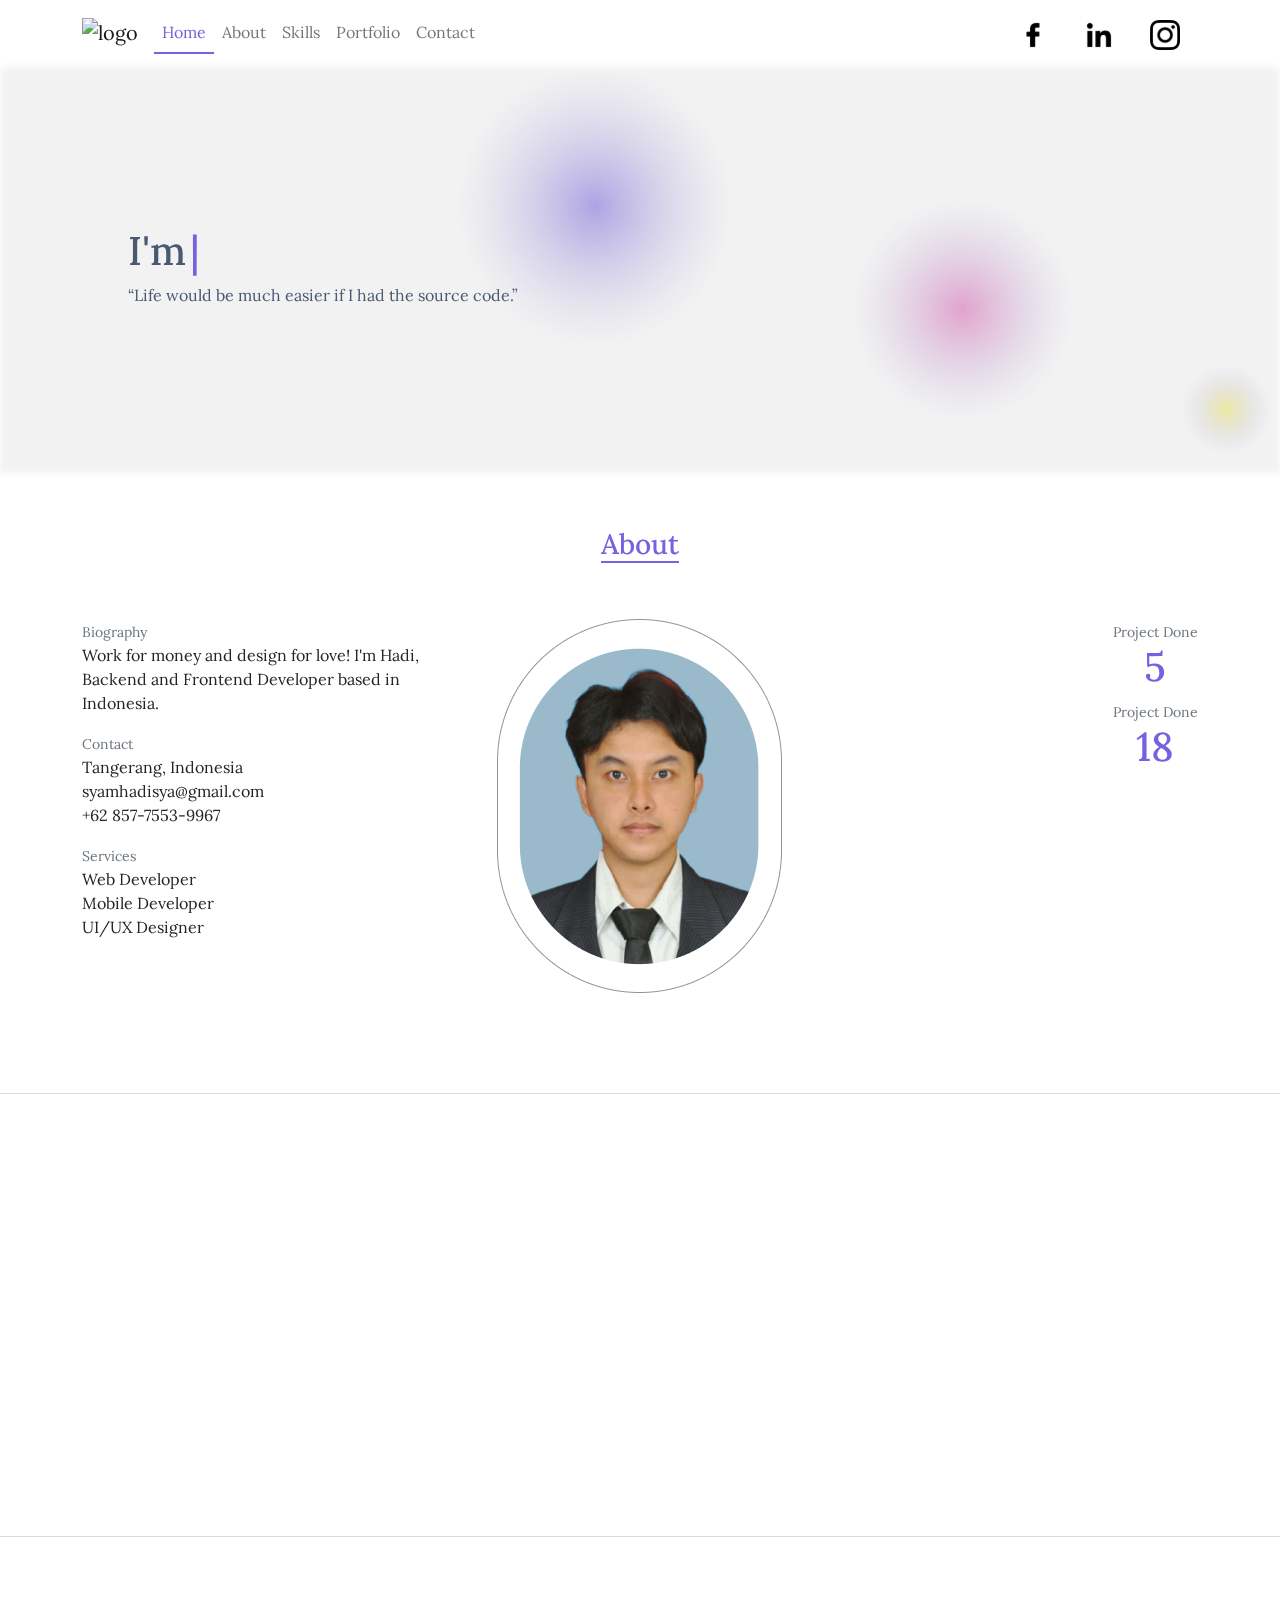
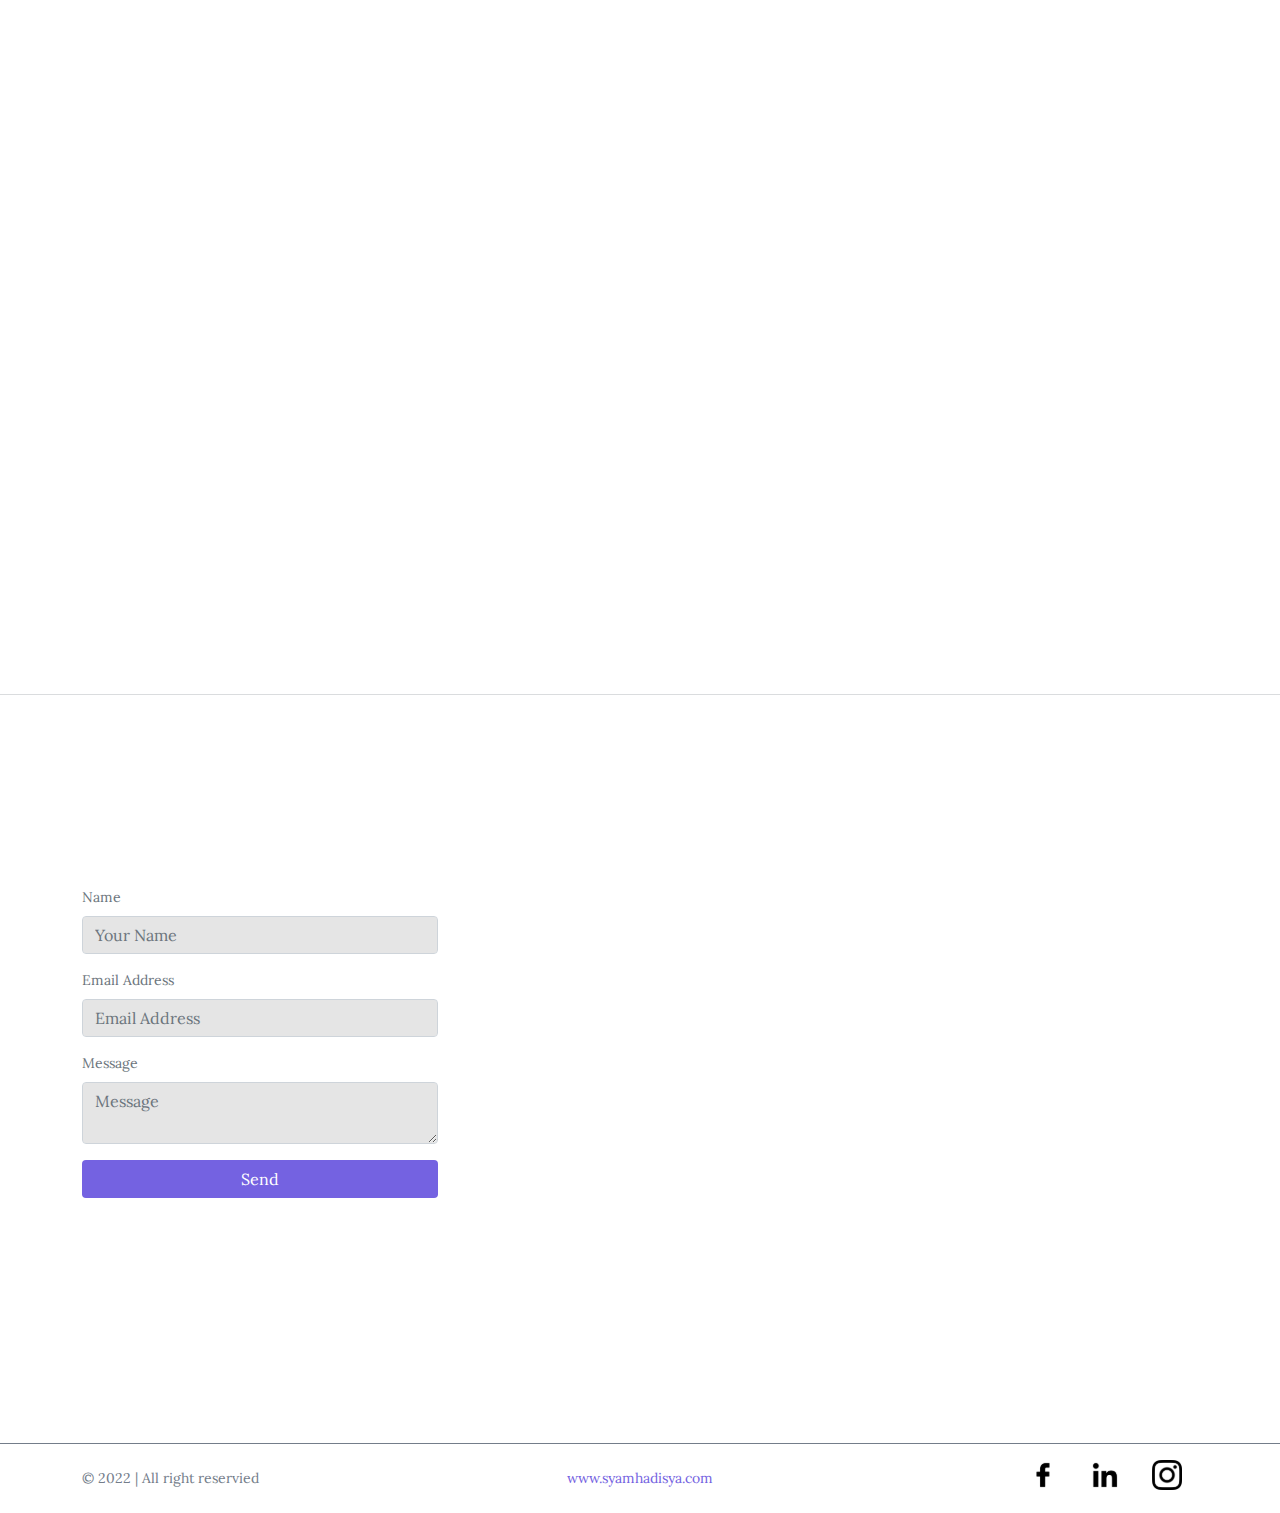
==== index.html @ 2aab1fb4 "Upload project" ====
<!DOCTYPE html>
<html lang="en">

<head>
    <meta charset="utf-8" />
    <meta name="viewport" content="width=device-width, initial-scale=1, shrink-to-fit=no" />
    <meta name="description" content="" />
    <meta name="author" content="" />

    <title>Syamsul Hadi - Portfolio</title>

    <link href="https://unpkg.com/aos@2.3.1/dist/aos.css" rel="stylesheet" />
    <link href="style/main.css" rel="stylesheet" />
</head>

<body>
    <nav class="navbar navbar-expand-lg navbar-light navbar-portfolio navbar-fixed-top fixed-top">
        <div class="container">
            <a href="index.html" class="navbar-brand">
                <img src="assets/images/logo.svg" alt="logo" class="d-inline-block align-top" height="30" />
            </a>
            <button class="navbar-toggler" type="button" data-bs-toggle="collapse" data-bs-target="#navbarNav" aria-controls="navbarNav" aria-expanded="false" aria-label="Toggle navigation">
                <span class="navbar-toggler-icon"></span>
            </button>
            <div class="collapse navbar-collapse" id="navbarNav">
                <ul class="navbar-nav ml-auto">
                    <li class="navbar-item active">
                        <a href="index.html" class="nav-link">Home</a>
                    </li>
                    <li class="navbar-item">
                        <a href="#about" class="nav-link">About</a>
                    </li>
                    <li class="navbar-item">
                        <a href="#skills" class="nav-link">Skills</a>
                    </li>
                    <li class="navbar-item">
                        <a href="#portfolio" class="nav-link">Portfolio</a>
                    </li>
                    <li class="navbar-item">
                        <a href="#contact" class="nav-link">Contact</a>
                    </li>
                </ul>
                <ul class="navbar-nav d-none d-lg-flex navbar-social ms-auto">
                    <li class="nav-item mt-1">
                        <a href="https://id-id.facebook.com/5yamsul" target="_BLANK" class="nav-link d-inline-block">
                            <img src="/assets/icon/icon-facebook.svg" alt="" height="30">
                        </a>
                    </li>
                    <li class="nav-item mt-1">
                        <a href="#" target="_BLANK" class="nav-link d-inline-block">
                            <img src="/assets/icon/icon-linkdin.svg" alt="" height="30">
                        </a>
                    </li>
                    <li class="nav-item mt-1">
                        <a href="#" target="_BLANK" class="nav-link d-inline-block">
                            <img src="/assets/icon/icon-instagram.svg" alt="" height="30">
                        </a>
                    </li>
                </ul>
            </div>
        </div>
    </nav>

    <div class="page-content page-home" id="home">
        <section class="portfolio-carousel" data-aos="zoom-in">
            <div id="portfolioCarousel" class="carousel slide" data-bs-ride="carousel">
                <div class="carousel-inner">
                    <div class="carousel-item active">
                        <img src="assets/images/carousel.svg" class="d-block w-100" alt="">
                        <div class="carousel-caption carousel-portfolio">
                            <h1 class="text-primary"><span style="color:#495971;float:left;" class="me-1">I'm </span>
                                <span id="typing">Web Developer, Mobile Developer & UI/UX Designer</span>
                                <span id="line">|</span>
                            </h1>
                            <q style="color:#495971;float:left;" id="about">Life would be much easier if I had the source code.</q>
                        </div>
                    </div>
                </div>
            </div>
        </section>

        <section class="portfolio-about">
            <div class="container">
                <div class="col-12 text-center my-5" data-aos="fade-up">
                    <h3 class="text-primary">About</h3>
                </div>

                <div class=" d-none d-md-block">
                    <div class="row" data-aos="fade-up" data-aos-delay="100">
                        <div class="col-md-4">
                            <small class="text-secondary">Biography</small>
                            <p>Work for money and design for love! I'm Hadi, Backend and Frontend Developer based in Indonesia.</p>

                            <small class="text-secondary">Contact</small>
                            <p>Tangerang, Indonesia<br>syamhadisya@gmail.com<br>+62 857-7553-9967</p>

                            <small class="text-secondary">Services</small>
                            <p>Web Developer<br>Mobile Developer<br>UI/UX Designer</p>
                        </div>
                        <div class="col-md-4 text-center">
                            <img src="/assets/images/profile.png" alt="">
                        </div>
                        <div class="col-md-4">
                            <div class="float-end text-center">
                                <small class="text-secondary">Project Done</small>
                                <h1 class=" text-primary">5</h1>
                                <small class="text-secondary">Project Done</small>
                                <h1 class="text-primary">18</h1>
                            </div>
                        </div>
                    </div>
                </div>
                <div class="row d-block d-md-none text-center" data-aos="fade-up" data-aos-delay="100">
                    <div class="col-md-4 mb-3">
                        <img src="/assets/images/profile.png" class="img-fluid" alt="">
                    </div>
                    <div class="col-md-4">
                        <small class="text-secondary">Biography</small>
                        <p>Work for money and design for love! I'm Hadi, Backend and Frontend Developer based in Indonesia.</p>

                        <small class="text-secondary">Contact<  /small>
                        <p>Tangerang, Indonesia<br>syamhadisya@gmail.com<br>+62 857-7553-9967</p>

                        <small class="text-secondary">Services</small>
                        <p>Web Developer<br>Mobile Developer<br>UI/UX Designer</p>
                    </div>

                    <div class="col-md-4">
                        <div class="row">
                            <div class="col-6">
                                <small class="text-secondary">Project Done</small>
                                <h1 class=" text-primary">5</h1>
                            </div>

                            <div class="col-6">
                                <small class="text-secondary">Project Done</small>
                                <h1 class=" text-primary">18</h1>
                            </div>
                        </div>
                    </div>
                </div>
            </div>
        </section>

        <div fade-aos="fade-up" id="skills">
            <hr>
        </div>
        <section class="portfolio-advantage">
            <div class="container">

                <div class="row mb-5">
                    <div class="col-12 text-center" data-aos="fade-up ">
                        <h3 class="text-primary ">My Advantage</h3>
                    </div>
                </div>
                <div class="row justify-content-center ">
                    <div class="col-4 col-md-2 text-center mb-3 mb-md-0" data-aos="fade-up" data-aos-delay="100">
                        <a class="oval d-block ">
                            <img src="/assets/icon/icon-laravel.svg" alt="Laravel" class="img-fluid img-icon">
                        </a>
                    </div>
                    <div class="col-4 col-md-2 text-center mb-3 mb-md-0" data-aos="fade-up" data-aos-delay="200">
                        <a class="oval d-block ">
                            <img src="/assets/icon/icon-android.svg" alt="Android" class="img-fluid img-icon">
                        </a>
                    </div>
                    <div class="col-4 col-md-2 text-center mb-3 mb-md-0" data-aos="fade-up" data-aos-delay="300">
                        <a class="oval d-block ">
                            <img src="/assets/icon/icon-git.svg" alt="Git" class="img-fluid img-icon ">
                        </a>
                    </div>
                    <div class="col-4 col-md-2 text-center mb-3 mb-md-0" data-aos="fade-up" data-aos-delay="400">
                        <a class="oval d-block ">
                            <img src="/assets/icon/icon-bootstrap5.svg" alt="Bootstrap " class="img-fluid img-icon">
                        </a>
                    </div>
                    <div class="col-4 col-md-2 text-center mb-3 mb-md-0" data-aos="fade-up" data-aos-delay="500">
                        <a class="oval d-block ">
                            <img src="/assets/icon/icon-figma.svg" alt="Figma" class="img-fluid img-icon ">
                        </a>
                    </div>
                    <div class="col-4 col-md-2 text-center mb-3 mb-md-0" data-aos="fade-up" data-aos-delay="600">
                        <a class="oval d-block ">
                            <img src="/assets/icon/icon-xd.svg" alt="Adobe XD" class="img-fluid img-icon">
                        </a>
                    </div>
                </div>
            </div>
        </section>
        <div fade-aos="fade-up" id="portfolio">
            <hr>
        </div>
        <section class="portfolio-project">
            <div class="container">
                <div class="row mb-5">
                    <div class="col-12 text-center " data-aos="fade-up ">
                        <h3 class="text-primary ">My Latest Projects</h3>
                    </div>
                </div>
                <div class="row ">
                    <div class="col-6 col-md-4 col-lg-3 " data-aos="fade-up " data-aos-delay="100">
                        <a href=" " class="component-projects d-block" data-bs-toggle="modal" data-bs-target="#tisabaniModal">
                            <div class="projects-thumbnail ">
                                <div class="projects-image " style="background-image: url( 'assets/images/tisabani.png'); ">
                                </div>
                            </div>
                            <div class=" projects-text ">Tisabani</div>
                            <div class="projects-category ">Web</div>
                        </a>
                    </div>
                    <div class="col-6 col-md-4 col-lg-3 " data-aos="fade-up " data-aos-delay="200">
                        <a href=" " class="component-projects d-block" data-bs-toggle="modal" data-bs-target="#freecraftstockModal">
                            <div class="projects-thumbnail">
                                <div class="projects-image " style="background-image: url( 'assets/images/banner2.jpg'); ">
                                </div>
                            </div>
                            <div class=" projects-text ">Freecraftstock</div>
                            <div class="projects-category ">Web</div>
                        </a>
                    </div>
                    <div class="col-6 col-md-4 col-lg-3 " data-aos="fade-up " data-aos-delay="300">
                        <a href=" " class="component-projects d-block" data-bs-toggle="modal" data-bs-target="#movModal">
                            <div class="projects-thumbnail ">
                                <div class="projects-image " style="background-image: url( 'assets/images/banner2.jpg'); ">
                                </div>
                            </div>
                            <div class=" projects-text ">MOV</div>
                            <div class="projects-category ">Android</div>
                        </a>
                    </div>
                    <div class="col-6 col-md-4 col-lg-3 " data-aos="fade-up " data-aos-delay="400">
                        <a href=" " class="component-projects d-block" data-bs-toggle="modal" data-bs-target="#foodmarketModal">
                            <div class="projects-thumbnail ">
                                <div class="projects-image " style="background-image: url( 'assets/images/banner2.jpg'); ">
                                </div>
                            </div>
                            <div class=" projects-text ">Foodmarket</div>
                            <div class="projects-category ">Android</div>
                        </a>
                    </div>
                    <div class="col-6 col-md-4 col-lg-3 " data-aos="fade-up " data-aos-delay="500">
                        <a href=" " class="component-projects d-block" data-bs-toggle="modal" data-bs-target="#anibesModal">
                            <div class="projects-thumbnail ">
                                <div class="projects-image " style="background-image: url( 'assets/images/anibes.png'); ">
                                </div>
                            </div>
                            <div class=" projects-text ">Anibes</div>
                            <div class="projects-category ">Web</div>
                        </a>
                    </div>
                </div>
                <!-- Modal Tisabani -->
                <div class="modal fade" id="tisabaniModal" data-bs-backdrop="static" data-bs-keyboard="false" tabindex="-1" aria-labelledby="staticBackdropLabel" aria-hidden="true">
                    <div class="modal-dialog modal-dialog-centered modal-dialog-scrollable">
                        <div class="modal-content">
                            <div class="modal-header">
                                <h5 class="modal-title" id="staticBackdropLabel">Tisabani (web)</h5>
                                <button type="button" class="btn-close" data-bs-dismiss="modal" aria-label="Close"></button>
                            </div>
                            <div class="modal-body">
                                <img src="/assets/images/tisabani-page.png" alt="" class="img-fluid" width="100%">
                            </div>
                            <div class="modal-footer">
                                <button type="button" class="btn btn-secondary" data-bs-dismiss="modal">Close</button>
                                <a href="" type="button" class="btn btn-primary">Visit</a>
                            </div>
                        </div>
                    </div>
                </div>
                <!-- Modal Freecraftstock -->
                <div class="modal fade" id="freecraftstockModal" data-bs-backdrop="static" data-bs-keyboard="false" tabindex="-1" aria-labelledby="staticBackdropLabel" aria-hidden="true">
                    <div class="modal-dialog modal-dialog-centered modal-dialog-scrollable">
                        <div class="modal-content">
                            <div class="modal-header">
                                <h5 class="modal-title" id="staticBackdropLabel">Freecraftstock (web)</h5>
                                <button type="button" class="btn-close" data-bs-dismiss="modal" aria-label="Close"></button>
                            </div>
                            <div class="modal-body">
                                <img src="/assets/images/banner2.jpg" alt="" class="img-fluid" width="100%">
                            </div>
                            <div class="modal-footer">
                                <button type="button" class="btn btn-secondary" data-bs-dismiss="modal">Close</button>
                                <a href="" type="button" class="btn btn-primary">Visit</a>
                            </div>
                        </div>
                    </div>
                </div>
                <!-- Modal MOV -->
                <div class="modal fade" id="movModal" data-bs-backdrop="static" data-bs-keyboard="false" tabindex="-1" aria-labelledby="staticBackdropLabel" aria-hidden="true">
                    <div class="modal-dialog modal-dialog-centered modal-dialog-scrollable">
                        <div class="modal-content">
                            <div class="modal-header">
                                <h5 class="modal-title" id="staticBackdropLabel">MOV (Android)</h5>
                                <button type="button" class="btn-close" data-bs-dismiss="modal" aria-label="Close"></button>
                            </div>
                            <div class="modal-body">
                                <img src="/assets/images/banner2.jpg" alt="" class="img-fluid" width="100%">
                            </div>
                            <div class="modal-footer">
                                <button type="button" class="btn btn-secondary" data-bs-dismiss="modal">Close</button>
                                <a href="" type="button" class="btn btn-primary">Visit</a>
                            </div>
                        </div>
                    </div>
                </div>
                <!-- Modal FoodMarket -->
                <div class="modal fade" id="foodmarketModal" data-bs-backdrop="static" data-bs-keyboard="false" tabindex="-1" aria-labelledby="staticBackdropLabel" aria-hidden="true">
                    <div class="modal-dialog modal-dialog-centered modal-dialog-scrollable">
                        <div class="modal-content">
                            <div class="modal-header">
                                <h5 class="modal-title" id="staticBackdropLabel">FoodMarket (Android)</h5>
                                <button type="button" class="btn-close" data-bs-dismiss="modal" aria-label="Close"></button>
                            </div>
                            <div class="modal-body">
                                <img src="/assets/images/banner2.jpg" alt="" class="img-fluid" width="100%">
                            </div>
                            <div class="modal-footer">
                                <button type="button" class="btn btn-secondary" data-bs-dismiss="modal">Close</button>
                                <a href="" type="button" class="btn btn-primary">Visit</a>
                            </div>
                        </div>
                    </div>
                </div>
                <!-- Modal Anibes -->
                <div class="modal fade" id="anibesModal" data-bs-backdrop="static" data-bs-keyboard="false" tabindex="-1" aria-labelledby="staticBackdropLabel" aria-hidden="true">
                    <div class="modal-dialog modal-dialog-centered modal-dialog-scrollable">
                        <div class="modal-content">
                            <div class="modal-header">
                                <h5 class="modal-title" id="staticBackdropLabel">Anibes (Web)</h5>
                                <button type="button" class="btn-close" data-bs-dismiss="modal" aria-label="Close"></button>
                            </div>
                            <div class="modal-body">
                                <img src="/assets/images/anibes-page.png" alt="" class="img-fluid" width="100%">
                            </div>
                            <div class="modal-footer">
                                <button type="button" class="btn btn-secondary" data-bs-dismiss="modal">Close</button>
                                <a href="" type="button" class="btn btn-primary">Visit</a>
                            </div>
                        </div>
                    </div>
                </div>
            </div>
        </section>
        <div fade-aos="fade-up" id="contact">
            <hr>
        </div>
        <section class="portfolio-contact">
            <div class="container">
                <div class="row mb-5">
                    <div class="col-12 text-center " data-aos="fade-up ">
                        <h3 class="text-primary ">Contact</h3>
                    </div>
                </div>
                <div class="row">
                    <div class="col-12 col-md-4 mb-3">
                        <form action="" method="post">
                            <div class="mb-3">
                                <label for="Name" class="form-label">Name</label>
                                <input type="text" class="form-control" name="name" placeholder="Your Name" required>
                            </div>
                            <div class="mb-3">
                                <label for="Name" class="form-label">Email Address</label>
                                <input type="email" class="form-control" name="email" placeholder="Email Address" required>
                            </div>
                            <div class="mb-3">
                                <label for="Name" class="form-label">Message</label>
                                <textarea name="message" id="message" class="form-control" placeholder="Message" required></textarea>
                            </div>
                            <div class="d-grid">
                                <input type="submit" class="btn btn-primary" value="Send">
                            </div>
                        </form>

                    </div>
                    <div class="col-12 col-md-8 text-center">
                        <iframe src="https://www.google.com/maps/embed?pb=!1m18!1m12!1m3!1d253863.7098836702!2d106.39249836648997!3d-6.181524856066386!2m3!1f0!2f0!3f0!3m2!1i1024!2i768!4f13.1!3m3!1m2!1s0x2e69ffb6b0ad7ae3%3A0x301576d14feb9b0!2sKabupaten%20Tangerang%2C%20Banten!5e0!3m2!1sid!2sid!4v1649902936378!5m2!1sid!2sid"
                            width="100%" height="450" style="border:0;" allowfullscreen="" loading="lazy" referrerpolicy="no-referrer-when-downgrade"></iframe>
                    </div>
                </div>
            </div>
        </section>

        <footer>
            <div class="container d-md-block d-none ">
                <div class="row ">
                    <div class="col-md-3 ">
                        <p class="pt-4 pb-2 ">
                            &copy; 2022 | All right reservied
                        </p>
                    </div>
                    <div class="col-md-6 text-center ">
                        <p class="pt-4 pb-2 text-primary ">
                            <a href="index.html ">www.syamhadisya.com</a>
                        </p>
                    </div>
                    <div class="col-md-3 pt-2 pb-2 d-flex justify-content-end mr-2 ">
                        <a href="# " class="nav-link d-inline-block ">
                            <img src="/assets/icon/icon-facebook.svg " alt=" " height="30 ">
                        </a>
                        <a href="# " class="nav-link d-inline-block ">
                            <img src="/assets/icon/icon-linkdin.svg " alt=" " height="30 ">
                        </a>
                        <a href="# " class="nav-link d-inline-block ">
                            <img src="/assets/icon/icon-instagram.svg " alt=" " height="30 ">
                        </a>
                    </div>


                </div>
            </div>
            <div class="container d-block d-md-none ">
                <div class="row text-center ">
                    <div class="col-8 pt-3 ">
                        <p>
                            &copy; 2022 | <a href="index.html " class="text-primary ">www.syamhadisya.com</a>
                        </p>
                    </div>
                    <div class="col-4 pt-3 mb-2 ">
                        <a href="https://id-id.facebook.com/5yamsul" target="_BLANK" class="d-inline-block me-1 ">
                            <img src="/assets/icon/icon-facebook.svg " alt=" " height="20 ">
                        </a>
                        <a href="# " target="_BLANK" class="d-inline-block ">
                            <img src="/assets/icon/icon-linkdin.svg " alt=" " height="20 ">
                        </a>
                        <a href="# " target="_BLANK" class="d-inline-block ms-2 ">
                            <img src="/assets/icon/icon-instagram.svg " alt=" " height="20 ">
                        </a>
                    </div>


                </div>
            </div>
        </footer>
    </div>


    <!-- Bootstrap core JavaScript -->
    <script src="/vendor/jquery/jquery.min.js "></script>
    <script src="/vendor/bootstrap/js/bootstrap.bundle.min.js "></script>
    <script src="https://unpkg.com/aos@2.3.1/dist/aos.js "></script>
    <script>
        AOS.init();
        $(function() {
            $(document).scroll(function() {
                var $nav = $(".navbar-fixed-top ");
                $nav.toggleClass("scrolled ", $(this).scrollTop() > $nav.height());
            });
        });
        $("ul li.navbar-item").on('click', function() {
            $("li.navbar-item.active").removeClass('active');
            $(this).addClass('active');
        });
        $('a').click(function() {
            $('html, body').animate({
                scrollTop: $($(this).attr('href')).offset().top
            }, 500);
        });
    </script>

</body>

</html>
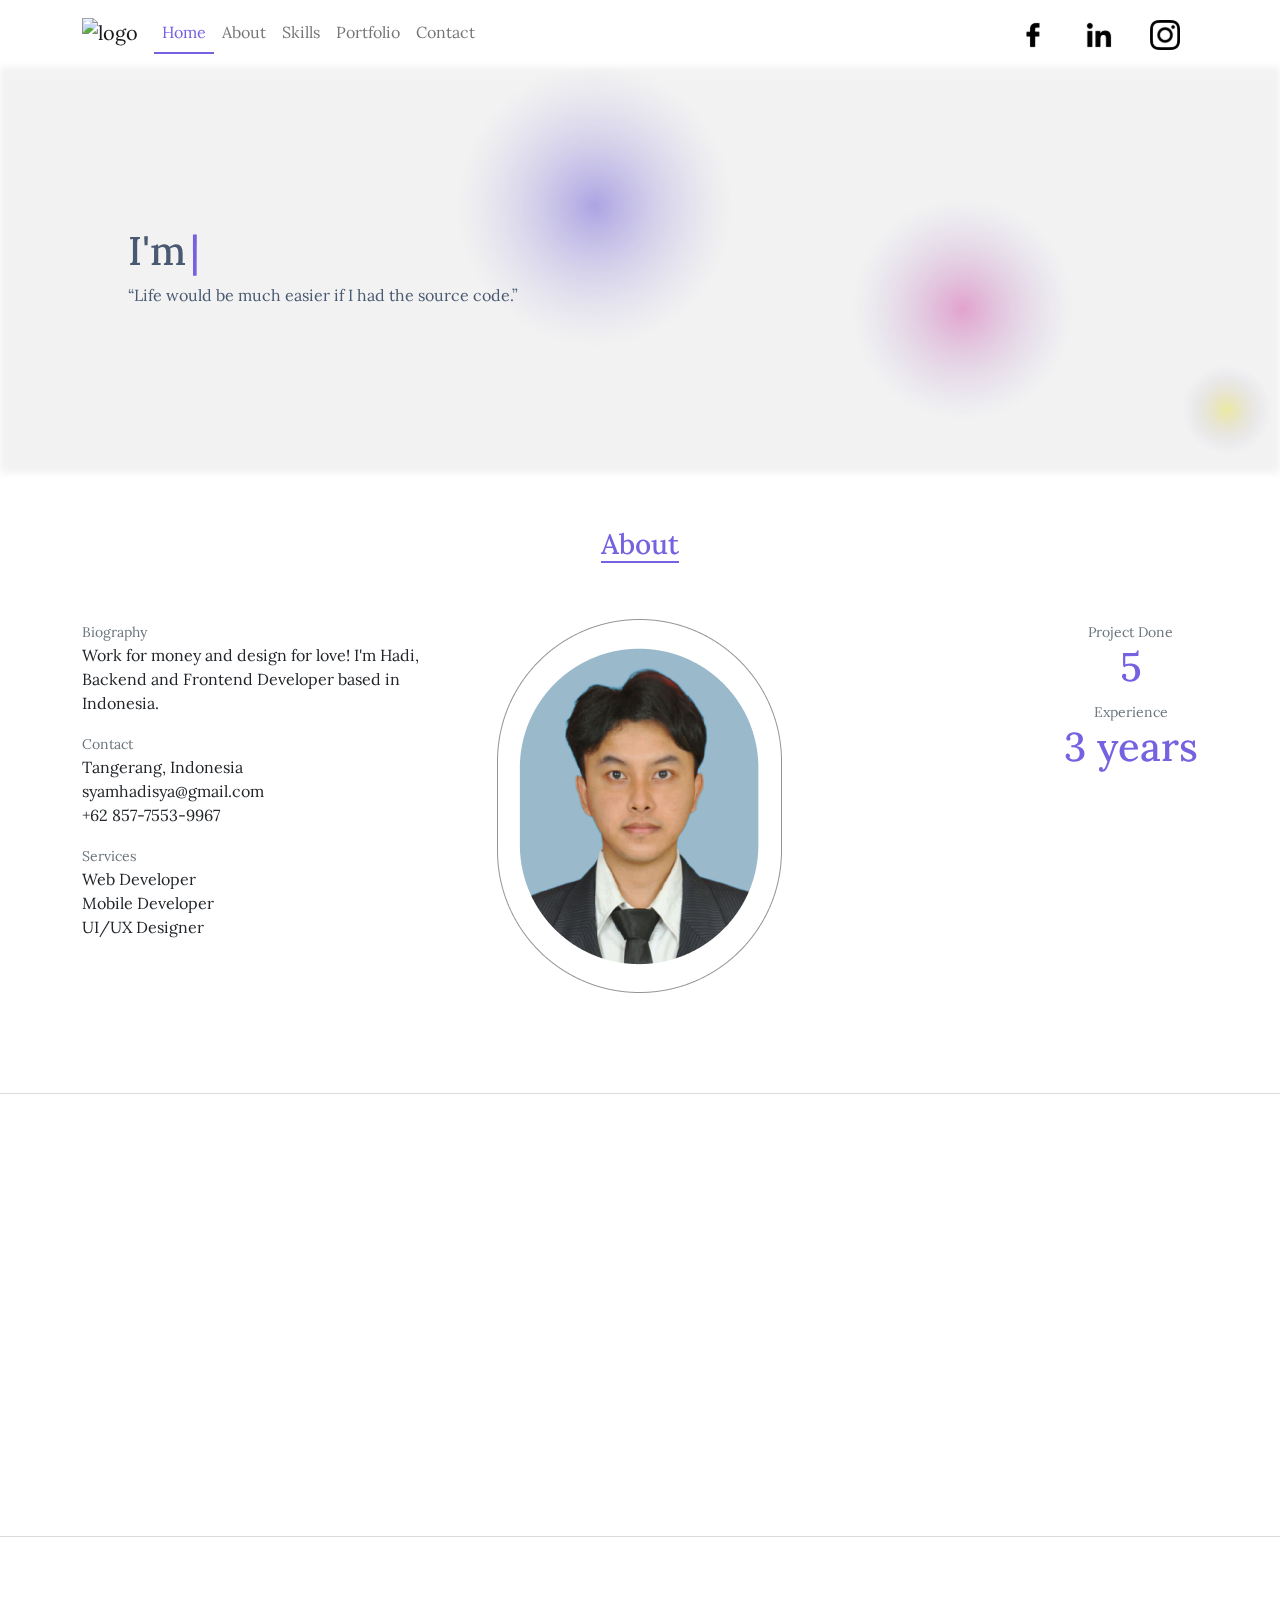
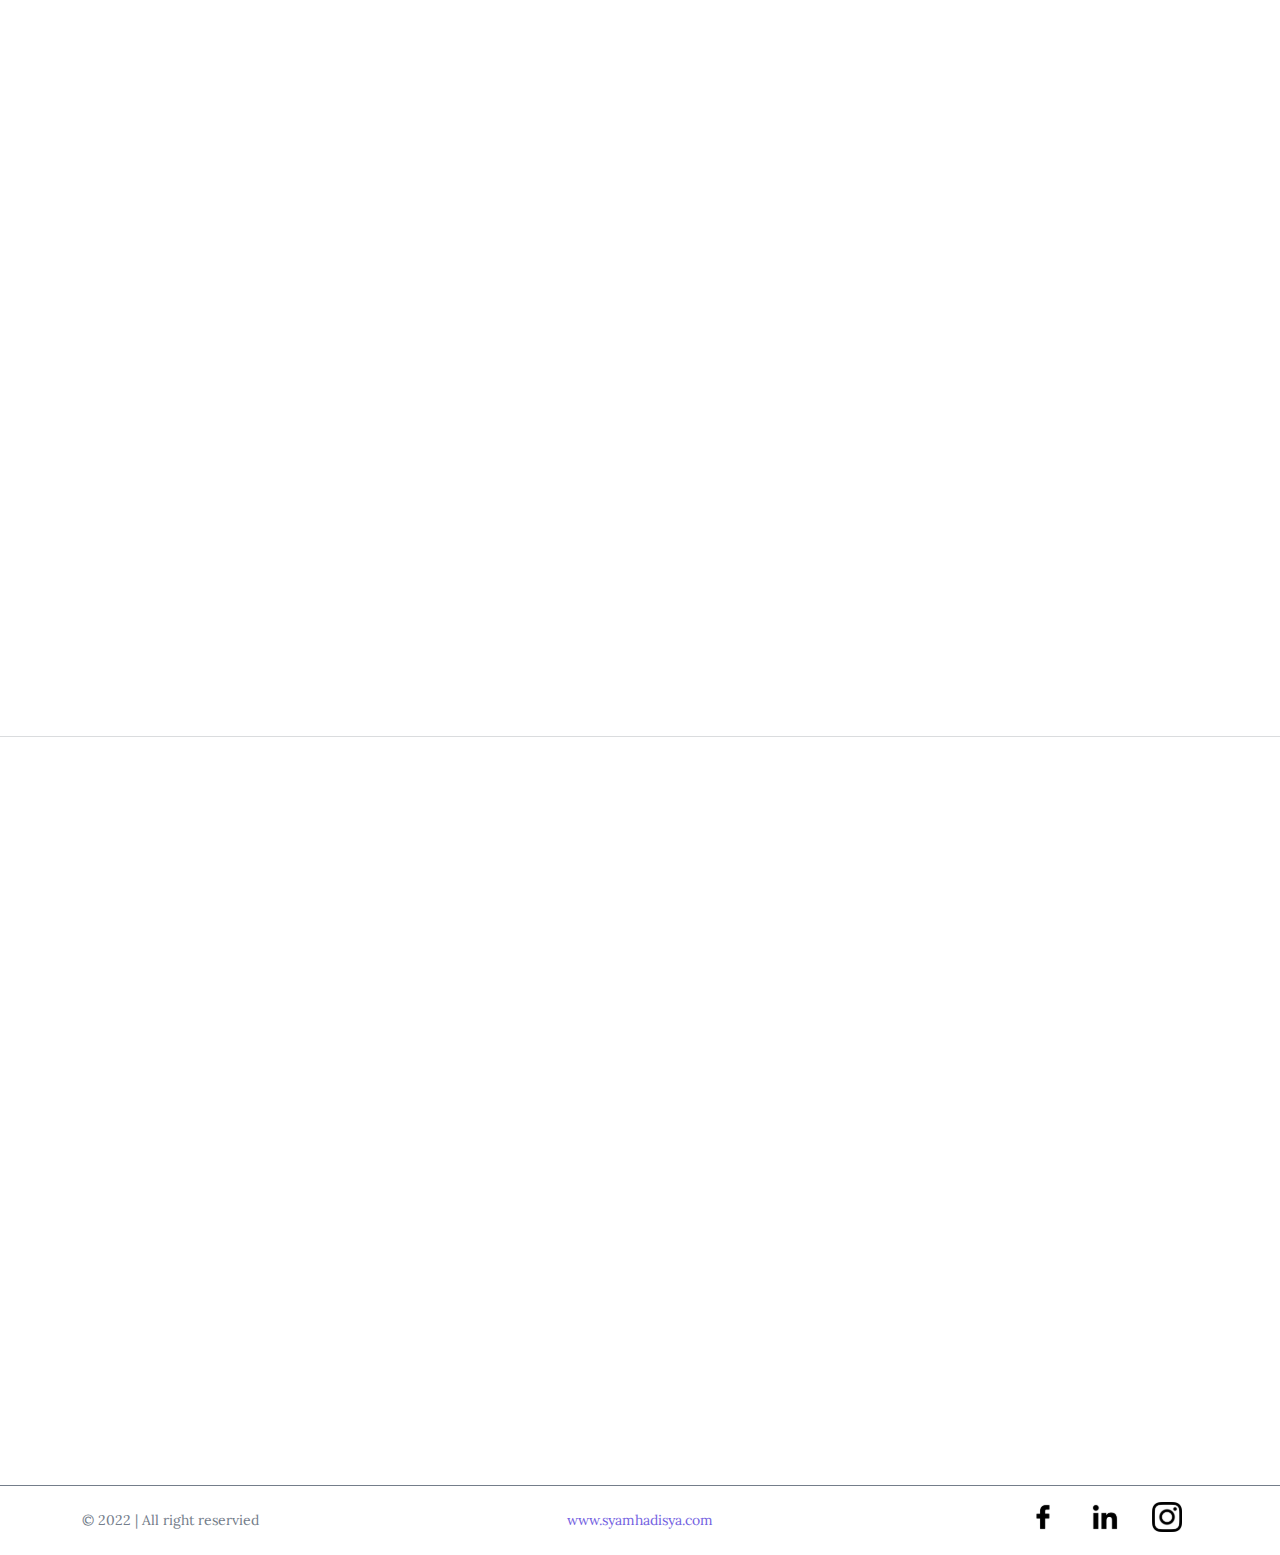
==== commit a1d5bc96: "update project details" ====
--- a/index.html
+++ b/index.html
@@ -104,8 +104,8 @@
                             <div class="float-end text-center">
                                 <small class="text-secondary">Project Done</small>
                                 <h1 class=" text-primary">5</h1>
-                                <small class="text-secondary">Project Done</small>
-                                <h1 class="text-primary">18</h1>
+                                <small class="text-secondary">Experience</small>
+                                <h1 class=" text-primary">3 years</h1>
                             </div>
                         </div>
                     </div>
@@ -133,8 +133,8 @@
                             </div>
 
                             <div class="col-6">
-                                <small class="text-secondary">Project Done</small>
-                                <h1 class=" text-primary">18</h1>
+                                <small class="text-secondary">Experience</small>
+                                <h1 class=" text-primary">3 Years</h1>
                             </div>
                         </div>
                     </div>
@@ -198,55 +198,58 @@
                     </div>
                 </div>
                 <div class="row ">
-                    <div class="col-6 col-md-4 col-lg-3 " data-aos="fade-up " data-aos-delay="100">
-                        <a href=" " class="component-projects d-block" data-bs-toggle="modal" data-bs-target="#tisabaniModal">
-                            <div class="projects-thumbnail ">
-                                <div class="projects-image " style="background-image: url( 'assets/images/tisabani.png'); ">
-                                </div>
-                            </div>
-                            <div class=" projects-text ">Tisabani</div>
+                    <div class="col-6 col-md-4 col-lg-3" data-aos="fade-up" data-aos-delay="100">
+                        <a href="#" class="component-projects d-block" data-bs-toggle="modal" data-bs-target="#tisabaniModal">
+                            <div class="projects-thumbnail">
+                                <div class="projects-image" style="background-image: url( 'assets/images/tisabani.png'); ">
+                                </div>
+                            </div>
+                            <div class=" projects-text">Tisabani</div>
                             <div class="projects-category ">Web</div>
                         </a>
                     </div>
-                    <div class="col-6 col-md-4 col-lg-3 " data-aos="fade-up " data-aos-delay="200">
+                    <div class="col-6 col-md-4 col-lg-3" data-aos="fade-up" data-aos-delay="200">
                         <a href=" " class="component-projects d-block" data-bs-toggle="modal" data-bs-target="#freecraftstockModal">
                             <div class="projects-thumbnail">
-                                <div class="projects-image " style="background-image: url( 'assets/images/banner2.jpg'); ">
-                                </div>
-                            </div>
-                            <div class=" projects-text ">Freecraftstock</div>
-                            <div class="projects-category ">Web</div>
-                        </a>
-                    </div>
-                    <div class="col-6 col-md-4 col-lg-3 " data-aos="fade-up " data-aos-delay="300">
+                                <div class="projects-image" style="background-image: url( 'assets/images/banner2.jpg'); ">
+                                </div>
+                            </div>
+                            <div class=" projects-text">Freecraftstock</div>
+                            <div class="projects-category">Web</div>
+                        </a>
+                    </div>
+                    <div class="col-6 col-md-4 col-lg-3" data-aos="fade-up" data-aos-delay="300">
                         <a href=" " class="component-projects d-block" data-bs-toggle="modal" data-bs-target="#movModal">
-                            <div class="projects-thumbnail ">
-                                <div class="projects-image " style="background-image: url( 'assets/images/banner2.jpg'); ">
-                                </div>
-                            </div>
-                            <div class=" projects-text ">MOV</div>
-                            <div class="projects-category ">Android</div>
-                        </a>
-                    </div>
-                    <div class="col-6 col-md-4 col-lg-3 " data-aos="fade-up " data-aos-delay="400">
+                            <div class="projects-thumbnail">
+                                <div class="projects-image" style="background-image: url( 'assets/images/banner2.jpg'); ">
+                                </div>
+                            </div>
+                            <div class=" projects-text">MOV</div>
+                            <div class="projects-category">Android</div>
+                        </a>
+                    </div>
+                    <div class="col-6 col-md-4 col-lg-3" data-aos="fade-up" data-aos-delay="400">
                         <a href=" " class="component-projects d-block" data-bs-toggle="modal" data-bs-target="#foodmarketModal">
-                            <div class="projects-thumbnail ">
-                                <div class="projects-image " style="background-image: url( 'assets/images/banner2.jpg'); ">
-                                </div>
-                            </div>
-                            <div class=" projects-text ">Foodmarket</div>
-                            <div class="projects-category ">Android</div>
-                        </a>
-                    </div>
-                    <div class="col-6 col-md-4 col-lg-3 " data-aos="fade-up " data-aos-delay="500">
+                            <div class="projects-thumbnail">
+                                <div class="projects-image" style="background-image: url( 'assets/images/banner2.jpg'); ">
+                                </div>
+                            </div>
+                            <div class=" projects-text">Foodmarket</div>
+                            <div class="projects-category">Android</div>
+                        </a>
+                    </div>
+                    <div class="col-6 col-md-4 col-lg-3" data-aos="fade-up" data-aos-delay="500">
                         <a href=" " class="component-projects d-block" data-bs-toggle="modal" data-bs-target="#anibesModal">
-                            <div class="projects-thumbnail ">
-                                <div class="projects-image " style="background-image: url( 'assets/images/anibes.png'); ">
-                                </div>
-                            </div>
-                            <div class=" projects-text ">Anibes</div>
-                            <div class="projects-category ">Web</div>
-                        </a>
+                            <div class="projects-thumbnail">
+                                <div class="projects-image" style="background-image: url( 'assets/images/anibes.png'); ">
+                                </div>
+                            </div>
+                            <div class=" projects-text">Anibes</div>
+                            <div class="projects-category">Web</div>
+                        </a>
+                    </div>
+                    <div class="col-12 text-center" data-aos="fade-up">
+                        <a href="projects.html" class="btn btn-primary px-5 py-2">All Projects</a>
                     </div>
                 </div>
                 <!-- Modal Tisabani -->
@@ -254,11 +257,50 @@
                     <div class="modal-dialog modal-dialog-centered modal-dialog-scrollable">
                         <div class="modal-content">
                             <div class="modal-header">
-                                <h5 class="modal-title" id="staticBackdropLabel">Tisabani (web)</h5>
+                                <h5 class="modal-title" id="staticBackdropLabel">Project Details</h5>
                                 <button type="button" class="btn-close" data-bs-dismiss="modal" aria-label="Close"></button>
                             </div>
                             <div class="modal-body">
-                                <img src="/assets/images/tisabani-page.png" alt="" class="img-fluid" width="100%">
+                                <div class="row g-0">
+                                    <div class="col-3">
+                                        <b>Project Name</b>
+                                    </div>
+                                    <div class="col-1">:</div>
+                                    <div class="col-8">
+                                        Tisabani
+                                    </div>
+
+                                    <div class="col-3">
+                                        Category
+                                    </div>
+                                    <div class="col-1">:</div>
+                                    <div class="col-8">
+                                        Web
+                                    </div>
+
+                                    <div class="col-3">
+                                        Tools
+                                    </div>
+                                    <div class="col-1">:</div>
+                                    <div class="col-8">
+                                        <span class="badge rounded-pill bg-primary">Laravel</span>
+                                        <span class="badge rounded-pill bg-danger">Bootstrap 5</span>
+                                        <span class="badge rounded-pill bg-info">Vue JS</span>
+                                        <span class="badge rounded-pill bg-success">Midtrans</span>
+                                        <span class="badge rounded-pill bg-secondary">Raja Ongkir</span>
+                                    </div>
+
+                                    <div class="col-3">
+                                        Description
+                                    </div>
+                                    <div class="col-1">:</div>
+                                    <div class="col-8">
+                                        <b>Tisabani</b> is a clothing e-commerce. The categories of clothing offered are t-shirts, robes, and jackets of various sizes and ages. Check shipping costs using the API from RajaOngkir and for payment methods
+                                        using the API from Midtrans.
+                                    </div>
+                                </div>
+                                <div class="border-bottom my-4"></div>
+                                <img src="/assets/images/tisabani-page.png" alt="" class="img-fluid border" width="100%">
                             </div>
                             <div class="modal-footer">
                                 <button type="button" class="btn btn-secondary" data-bs-dismiss="modal">Close</button>
@@ -272,11 +314,49 @@
                     <div class="modal-dialog modal-dialog-centered modal-dialog-scrollable">
                         <div class="modal-content">
                             <div class="modal-header">
-                                <h5 class="modal-title" id="staticBackdropLabel">Freecraftstock (web)</h5>
+                                <h5 class="modal-title" id="staticBackdropLabel">Project Details</h5>
                                 <button type="button" class="btn-close" data-bs-dismiss="modal" aria-label="Close"></button>
                             </div>
                             <div class="modal-body">
-                                <img src="/assets/images/banner2.jpg" alt="" class="img-fluid" width="100%">
+                                <div class="row g-0">
+                                    <div class="col-3">
+                                        <b>Project Name</b>
+                                    </div>
+                                    <div class="col-1">:</div>
+                                    <div class="col-8">
+                                        FreeCraftStock
+                                    </div>
+
+                                    <div class="col-3">
+                                        Category
+                                    </div>
+                                    <div class="col-1">:</div>
+                                    <div class="col-8">
+                                        Web
+                                    </div>
+
+                                    <div class="col-3">
+                                        Tools
+                                    </div>
+                                    <div class="col-1">:</div>
+                                    <div class="col-8">
+                                        <span class="badge rounded-pill bg-primary">Laravel</span>
+                                        <span class="badge rounded-pill bg-danger">Bootstrap 5</span>
+                                        <span class="badge rounded-pill bg-info">MySql</span>
+                                        <span class="badge rounded-pill bg-success">Googel Drive</span>
+                                        <span class="badge rounded-pill bg-secondary">Midtrans</span>
+                                    </div>
+
+                                    <div class="col-3">
+                                        Description
+                                    </div>
+                                    <div class="col-1">:</div>
+                                    <div class="col-8">
+                                        Freecraftstock is a download site for digital designs such as vectors, photos, and icons. There are 2 licenses, free and premium.
+                                    </div>
+                                </div>
+                                <div class="border-bottom my-4"></div>
+                                <img src="/assets/images/tisabani-page.png" alt="" class="img-fluid border" width="100%">
                             </div>
                             <div class="modal-footer">
                                 <button type="button" class="btn btn-secondary" data-bs-dismiss="modal">Close</button>
@@ -290,11 +370,46 @@
                     <div class="modal-dialog modal-dialog-centered modal-dialog-scrollable">
                         <div class="modal-content">
                             <div class="modal-header">
-                                <h5 class="modal-title" id="staticBackdropLabel">MOV (Android)</h5>
+                                <h5 class="modal-title" id="staticBackdropLabel">Project Details</h5>
                                 <button type="button" class="btn-close" data-bs-dismiss="modal" aria-label="Close"></button>
                             </div>
                             <div class="modal-body">
-                                <img src="/assets/images/banner2.jpg" alt="" class="img-fluid" width="100%">
+                                <div class="row g-0">
+                                    <div class="col-3">
+                                        <b>Project Name</b>
+                                    </div>
+                                    <div class="col-1">:</div>
+                                    <div class="col-8">
+                                        MOV
+                                    </div>
+
+                                    <div class="col-3">
+                                        Category
+                                    </div>
+                                    <div class="col-1">:</div>
+                                    <div class="col-8">
+                                        Mobile
+                                    </div>
+
+                                    <div class="col-3">
+                                        Tools
+                                    </div>
+                                    <div class="col-1">:</div>
+                                    <div class="col-8">
+                                        <span class="badge rounded-pill bg-primary">Android Studio</span>
+                                        <span class="badge rounded-pill bg-info">MySql</span>
+                                    </div>
+
+                                    <div class="col-3">
+                                        Description
+                                    </div>
+                                    <div class="col-1">:</div>
+                                    <div class="col-8">
+                                        MOV is a mobile application for purchasing cinema tickets with features: pre-order tickets for upcoming movies, and has its own e-wallet.
+                                    </div>
+                                </div>
+                                <div class="border-bottom my-4"></div>
+                                <img src="/assets/images/tisabani-page.png" alt="" class="img-fluid border" width="100%">
                             </div>
                             <div class="modal-footer">
                                 <button type="button" class="btn btn-secondary" data-bs-dismiss="modal">Close</button>
@@ -308,11 +423,49 @@
                     <div class="modal-dialog modal-dialog-centered modal-dialog-scrollable">
                         <div class="modal-content">
                             <div class="modal-header">
-                                <h5 class="modal-title" id="staticBackdropLabel">FoodMarket (Android)</h5>
+                                <h5 class="modal-title" id="staticBackdropLabel">Project Details</h5>
                                 <button type="button" class="btn-close" data-bs-dismiss="modal" aria-label="Close"></button>
                             </div>
                             <div class="modal-body">
-                                <img src="/assets/images/banner2.jpg" alt="" class="img-fluid" width="100%">
+                                <div class="row g-0">
+                                    <div class="col-3">
+                                        <b>Project Name</b>
+                                    </div>
+                                    <div class="col-1">:</div>
+                                    <div class="col-8">
+                                        FoodMarket
+                                    </div>
+
+                                    <div class="col-3">
+                                        Category
+                                    </div>
+                                    <div class="col-1">:</div>
+                                    <div class="col-8">
+                                        Web & Mobile
+                                    </div>
+
+                                    <div class="col-3">
+                                        Tools
+                                    </div>
+                                    <div class="col-1">:</div>
+                                    <div class="col-8">
+                                        <span class="badge rounded-pill bg-primary">Laravel</span>
+                                        <span class="badge rounded-pill bg-danger">Tailwind css</span>
+                                        <span class="badge rounded-pill bg-info">React Native</span>
+                                        <span class="badge rounded-pill bg-success">MySql</span>
+                                        <span class="badge rounded-pill bg-secondary">Midtrans</span>
+                                    </div>
+
+                                    <div class="col-3">
+                                        Description
+                                    </div>
+                                    <div class="col-1">:</div>
+                                    <div class="col-8">
+                                        Foodmarket is a food and beverage sales application. For application development using react native and admin pages using a website built using laravel (backend) and tailwind css (backend). Payment method using API from Midtrans.
+                                    </div>
+                                </div>
+                                <div class="border-bottom my-4"></div>
+                                <img src="/assets/images/foodmarket-page.png" alt="" class="img-fluid border" width="100%">
                             </div>
                             <div class="modal-footer">
                                 <button type="button" class="btn btn-secondary" data-bs-dismiss="modal">Close</button>
@@ -326,11 +479,48 @@
                     <div class="modal-dialog modal-dialog-centered modal-dialog-scrollable">
                         <div class="modal-content">
                             <div class="modal-header">
-                                <h5 class="modal-title" id="staticBackdropLabel">Anibes (Web)</h5>
+                                <h5 class="modal-title" id="staticBackdropLabel">Project Details</h5>
                                 <button type="button" class="btn-close" data-bs-dismiss="modal" aria-label="Close"></button>
                             </div>
                             <div class="modal-body">
-                                <img src="/assets/images/anibes-page.png" alt="" class="img-fluid" width="100%">
+                                <div class="row g-0">
+                                    <div class="col-3">
+                                        <b>Project Name</b>
+                                    </div>
+                                    <div class="col-1">:</div>
+                                    <div class="col-8">
+                                        Anibes
+                                    </div>
+
+                                    <div class="col-3">
+                                        Category
+                                    </div>
+                                    <div class="col-1">:</div>
+                                    <div class="col-8">
+                                        Web
+                                    </div>
+
+                                    <div class="col-3">
+                                        Tools
+                                    </div>
+                                    <div class="col-1">:</div>
+                                    <div class="col-8">
+                                        <span class="badge rounded-pill bg-primary">Laravel</span>
+                                        <span class="badge rounded-pill bg-danger">Bootstrap 5</span>
+                                        <span class="badge rounded-pill bg-info">Google Drive</span>
+                                        <span class="badge rounded-pill bg-success">MySql</span>
+                                    </div>
+
+                                    <div class="col-3">
+                                        Description
+                                    </div>
+                                    <div class="col-1">:</div>
+                                    <div class="col-8">
+                                        Anibes is an anime streaming site with Indonesian subtitles. The movie content being played is taken from a third party so Anibes doesn't save any files.
+                                    </div>
+                                </div>
+                                <div class="border-bottom my-4"></div>
+                                <img src="/assets/images/anibes-page.png" alt="" class="img-fluid border" width="100%">
                             </div>
                             <div class="modal-footer">
                                 <button type="button" class="btn btn-secondary" data-bs-dismiss="modal">Close</button>
@@ -352,7 +542,7 @@
                     </div>
                 </div>
                 <div class="row">
-                    <div class="col-12 col-md-4 mb-3">
+                    <div class="col-12 col-md-4 mb-3" data-aos="fade-up">
                         <form action="" method="post">
                             <div class="mb-3">
                                 <label for="Name" class="form-label">Name</label>
@@ -372,7 +562,7 @@
                         </form>
 
                     </div>
-                    <div class="col-12 col-md-8 text-center">
+                    <div class="col-12 col-md-8 text-center" data-aos="zoom-in">
                         <iframe src="https://www.google.com/maps/embed?pb=!1m18!1m12!1m3!1d253863.7098836702!2d106.39249836648997!3d-6.181524856066386!2m3!1f0!2f0!3f0!3m2!1i1024!2i768!4f13.1!3m3!1m2!1s0x2e69ffb6b0ad7ae3%3A0x301576d14feb9b0!2sKabupaten%20Tangerang%2C%20Banten!5e0!3m2!1sid!2sid!4v1649902936378!5m2!1sid!2sid"
                             width="100%" height="450" style="border:0;" allowfullscreen="" loading="lazy" referrerpolicy="no-referrer-when-downgrade"></iframe>
                     </div>
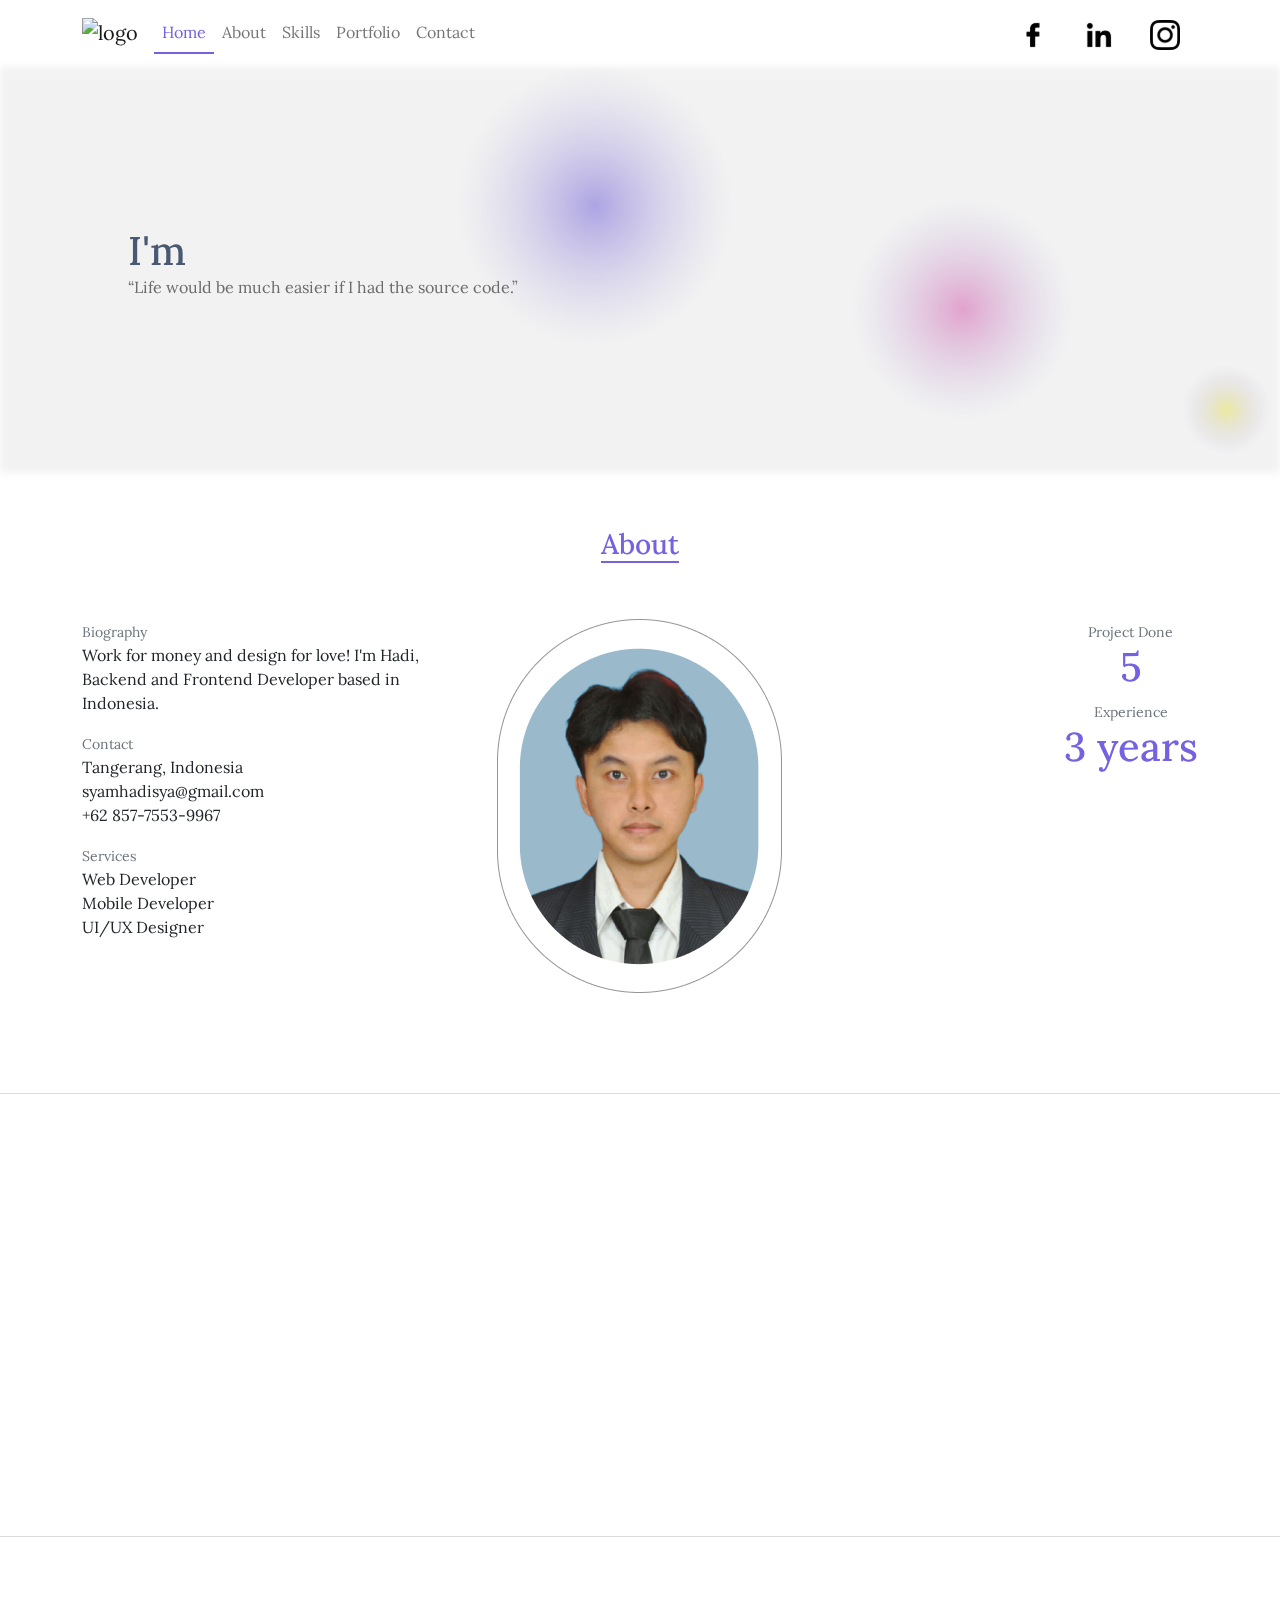
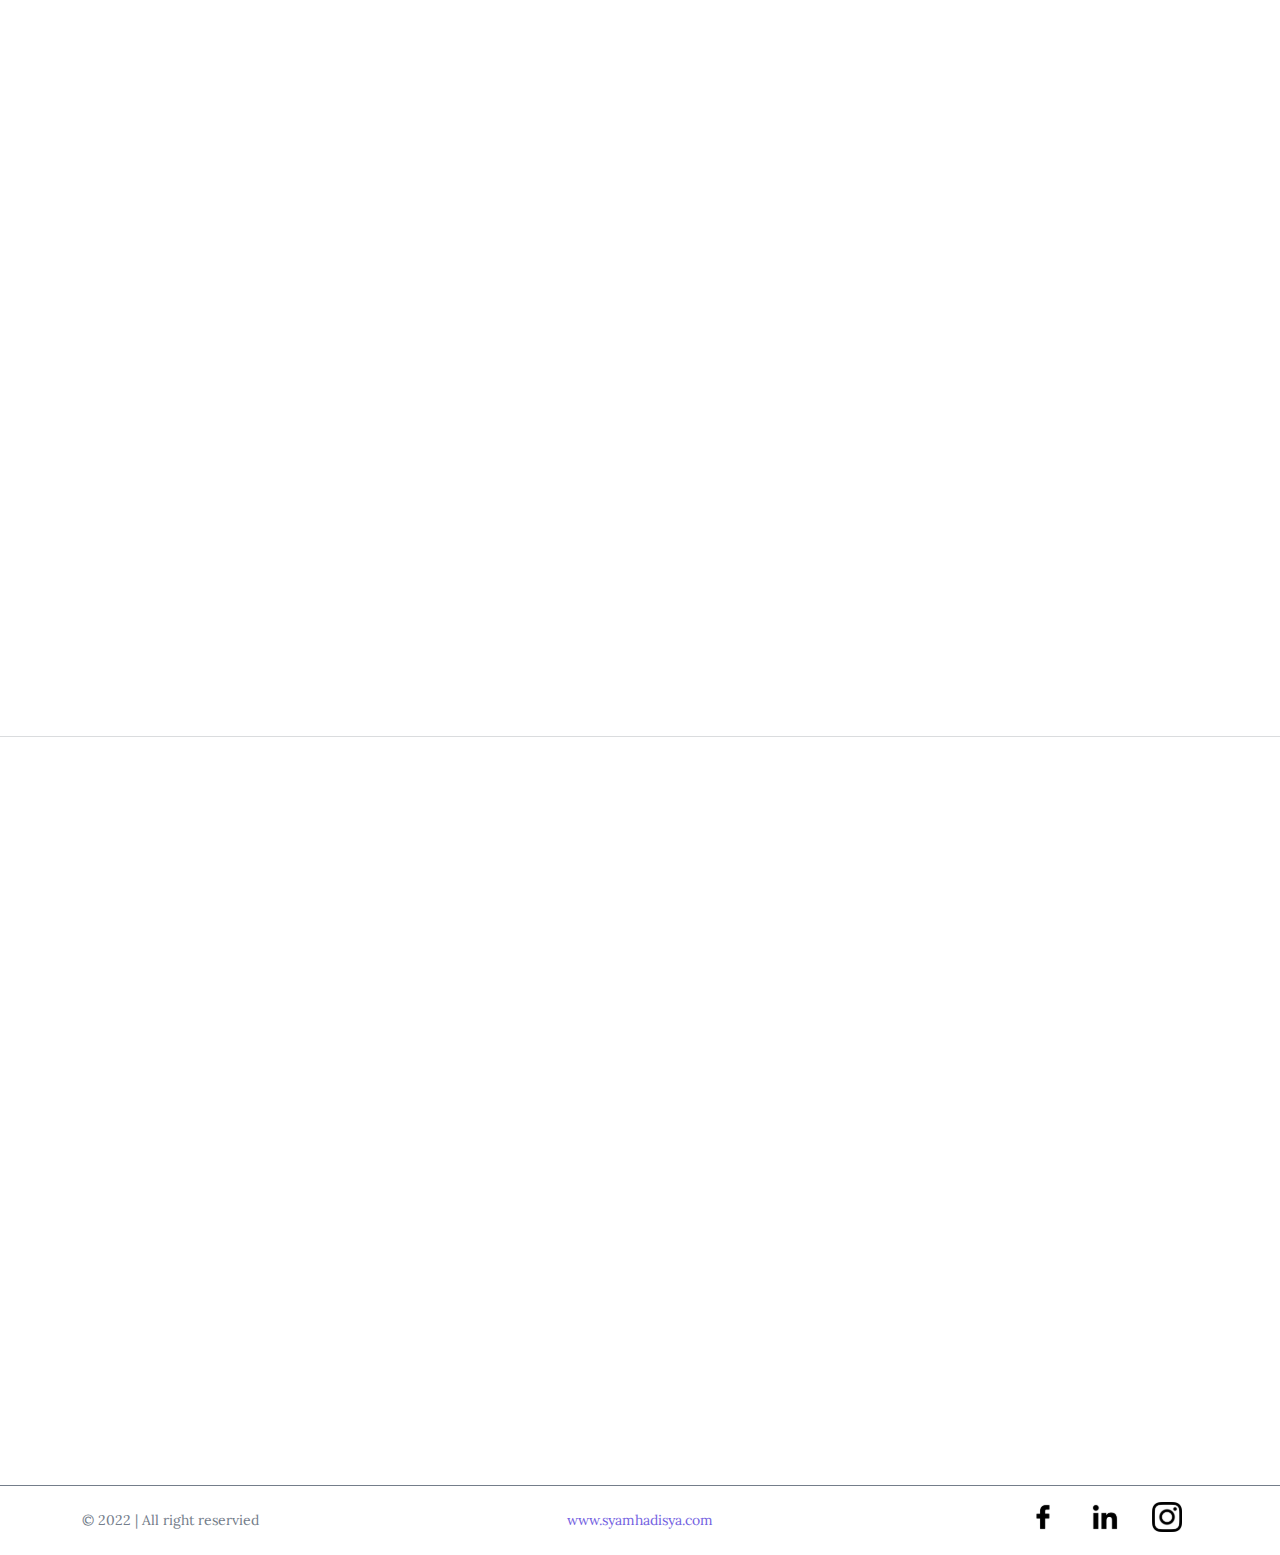
==== commit 4adb5027: "update footer modal" ====
--- a/index.html
+++ b/index.html
@@ -8,12 +8,14 @@
     <meta name="author" content="" />
 
     <title>Syamsul Hadi - Portfolio</title>
+    <link rel="icon" type="image/x-icon" href="assets/images/Logo.svg">
 
     <link href="https://unpkg.com/aos@2.3.1/dist/aos.css" rel="stylesheet" />
     <link href="style/main.css" rel="stylesheet" />
 </head>
 
 <body>
+
     <nav class="navbar navbar-expand-lg navbar-light navbar-portfolio navbar-fixed-top fixed-top">
         <div class="container">
             <a href="index.html" class="navbar-brand">
@@ -67,19 +69,19 @@
                 <div class="carousel-inner">
                     <div class="carousel-item active">
                         <img src="assets/images/carousel.svg" class="d-block w-100" alt="">
-                        <div class="carousel-caption carousel-portfolio">
+                        <div class="carousel-caption">
                             <h1 class="text-primary"><span style="color:#495971;float:left;" class="me-1">I'm </span>
-                                <span id="typing">Web Developer, Mobile Developer & UI/UX Designer</span>
-                                <span id="line">|</span>
+                                <span class="frontend">Frontend Developer</span>
+                                <span class="backend">Backend Developer</span>
+                                <span class="designer">UI / UX Designer</span>
                             </h1>
-                            <q style="color:#495971;float:left;" id="about">Life would be much easier if I had the source code.</q>
+                            <q>Life would be much easier if I had the source code.</q>
                         </div>
                     </div>
                 </div>
             </div>
         </section>
-
-        <section class="portfolio-about">
+        <section class="portfolio-about" id="about">
             <div class="container">
                 <div class="col-12 text-center my-5" data-aos="fade-up">
                     <h3 class="text-primary">About</h3>
@@ -155,32 +157,32 @@
                 </div>
                 <div class="row justify-content-center ">
                     <div class="col-4 col-md-2 text-center mb-3 mb-md-0" data-aos="fade-up" data-aos-delay="100">
-                        <a class="oval d-block ">
+                        <a class="oval d-block" data-bs-toggle="tooltip" data-bs-placement="bottom" title="Laravel">
                             <img src="/assets/icon/icon-laravel.svg" alt="Laravel" class="img-fluid img-icon">
                         </a>
                     </div>
                     <div class="col-4 col-md-2 text-center mb-3 mb-md-0" data-aos="fade-up" data-aos-delay="200">
-                        <a class="oval d-block ">
+                        <a class="oval d-block" data-bs-toggle="tooltip" data-bs-placement="bottom" title="Andorid">
                             <img src="/assets/icon/icon-android.svg" alt="Android" class="img-fluid img-icon">
                         </a>
                     </div>
                     <div class="col-4 col-md-2 text-center mb-3 mb-md-0" data-aos="fade-up" data-aos-delay="300">
-                        <a class="oval d-block ">
-                            <img src="/assets/icon/icon-git.svg" alt="Git" class="img-fluid img-icon ">
+                        <a class="oval d-block" data-bs-toggle="tooltip" data-bs-placement="bottom" title="Git">
+                            <img src="/assets/icon/icon-git.svg" alt="Git" class="img-fluid img-icon">
                         </a>
                     </div>
                     <div class="col-4 col-md-2 text-center mb-3 mb-md-0" data-aos="fade-up" data-aos-delay="400">
-                        <a class="oval d-block ">
+                        <a class="oval d-block" data-bs-toggle="tooltip" data-bs-placement="bottom" title="Bootstrap 5">
                             <img src="/assets/icon/icon-bootstrap5.svg" alt="Bootstrap " class="img-fluid img-icon">
                         </a>
                     </div>
                     <div class="col-4 col-md-2 text-center mb-3 mb-md-0" data-aos="fade-up" data-aos-delay="500">
-                        <a class="oval d-block ">
+                        <a class="oval d-block" data-bs-placement="bottom" title="Figma">
                             <img src="/assets/icon/icon-figma.svg" alt="Figma" class="img-fluid img-icon ">
                         </a>
                     </div>
                     <div class="col-4 col-md-2 text-center mb-3 mb-md-0" data-aos="fade-up" data-aos-delay="600">
-                        <a class="oval d-block ">
+                        <a class="oval d-block" data-bs-placement="bottom" title="Adobe XD">
                             <img src="/assets/icon/icon-xd.svg" alt="Adobe XD" class="img-fluid img-icon">
                         </a>
                     </div>
@@ -302,9 +304,9 @@
                                 <div class="border-bottom my-4"></div>
                                 <img src="/assets/images/tisabani-page.png" alt="" class="img-fluid border" width="100%">
                             </div>
-                            <div class="modal-footer">
-                                <button type="button" class="btn btn-secondary" data-bs-dismiss="modal">Close</button>
-                                <a href="" type="button" class="btn btn-primary">Visit</a>
+                            <div class="modal-footer d-flex bd-highlight">
+                                <button type="button" class="btn btn-secondary flex-fill bd-highlight" data-bs-dismiss="modal">Close</button>
+                                <a href="" type="button" class="btn btn-primary flex-fill bd-highlight">Visit</a>
                             </div>
                         </div>
                     </div>
@@ -358,9 +360,9 @@
                                 <div class="border-bottom my-4"></div>
                                 <img src="/assets/images/tisabani-page.png" alt="" class="img-fluid border" width="100%">
                             </div>
-                            <div class="modal-footer">
-                                <button type="button" class="btn btn-secondary" data-bs-dismiss="modal">Close</button>
-                                <a href="" type="button" class="btn btn-primary">Visit</a>
+                            <div class="modal-footer d-flex bd-highlight">
+                                <button type="button" class="btn btn-secondary flex-fill bd-highlight" data-bs-dismiss="modal">Close</button>
+                                <a href="" type="button" class="btn btn-primary flex-fill bd-highlight">Visit</a>
                             </div>
                         </div>
                     </div>
@@ -411,9 +413,9 @@
                                 <div class="border-bottom my-4"></div>
                                 <img src="/assets/images/tisabani-page.png" alt="" class="img-fluid border" width="100%">
                             </div>
-                            <div class="modal-footer">
-                                <button type="button" class="btn btn-secondary" data-bs-dismiss="modal">Close</button>
-                                <a href="" type="button" class="btn btn-primary">Visit</a>
+                            <div class="modal-footer d-flex bd-highlight">
+                                <button type="button" class="btn btn-secondary flex-fill bd-highlight" data-bs-dismiss="modal">Close</button>
+                                <a href="" type="button" class="btn btn-primary flex-fill bd-highlight">Visit</a>
                             </div>
                         </div>
                     </div>
@@ -467,9 +469,9 @@
                                 <div class="border-bottom my-4"></div>
                                 <img src="/assets/images/foodmarket-page.png" alt="" class="img-fluid border" width="100%">
                             </div>
-                            <div class="modal-footer">
-                                <button type="button" class="btn btn-secondary" data-bs-dismiss="modal">Close</button>
-                                <a href="" type="button" class="btn btn-primary">Visit</a>
+                            <div class="modal-footer d-flex bd-highlight">
+                                <button type="button" class="btn btn-secondary flex-fill bd-highlight" data-bs-dismiss="modal">Close</button>
+                                <a href="" type="button" class="btn btn-primary flex-fill bd-highlight">Visit</a>
                             </div>
                         </div>
                     </div>
@@ -522,9 +524,9 @@
                                 <div class="border-bottom my-4"></div>
                                 <img src="/assets/images/anibes-page.png" alt="" class="img-fluid border" width="100%">
                             </div>
-                            <div class="modal-footer">
-                                <button type="button" class="btn btn-secondary" data-bs-dismiss="modal">Close</button>
-                                <a href="" type="button" class="btn btn-primary">Visit</a>
+                            <div class="modal-footer d-flex bd-highlight">
+                                <button type="button" class="btn btn-secondary flex-fill bd-highlight" data-bs-dismiss="modal">Close</button>
+                                <a href="" type="button" class="btn btn-primary flex-fill bd-highlight">Visit</a>
                             </div>
                         </div>
                     </div>
